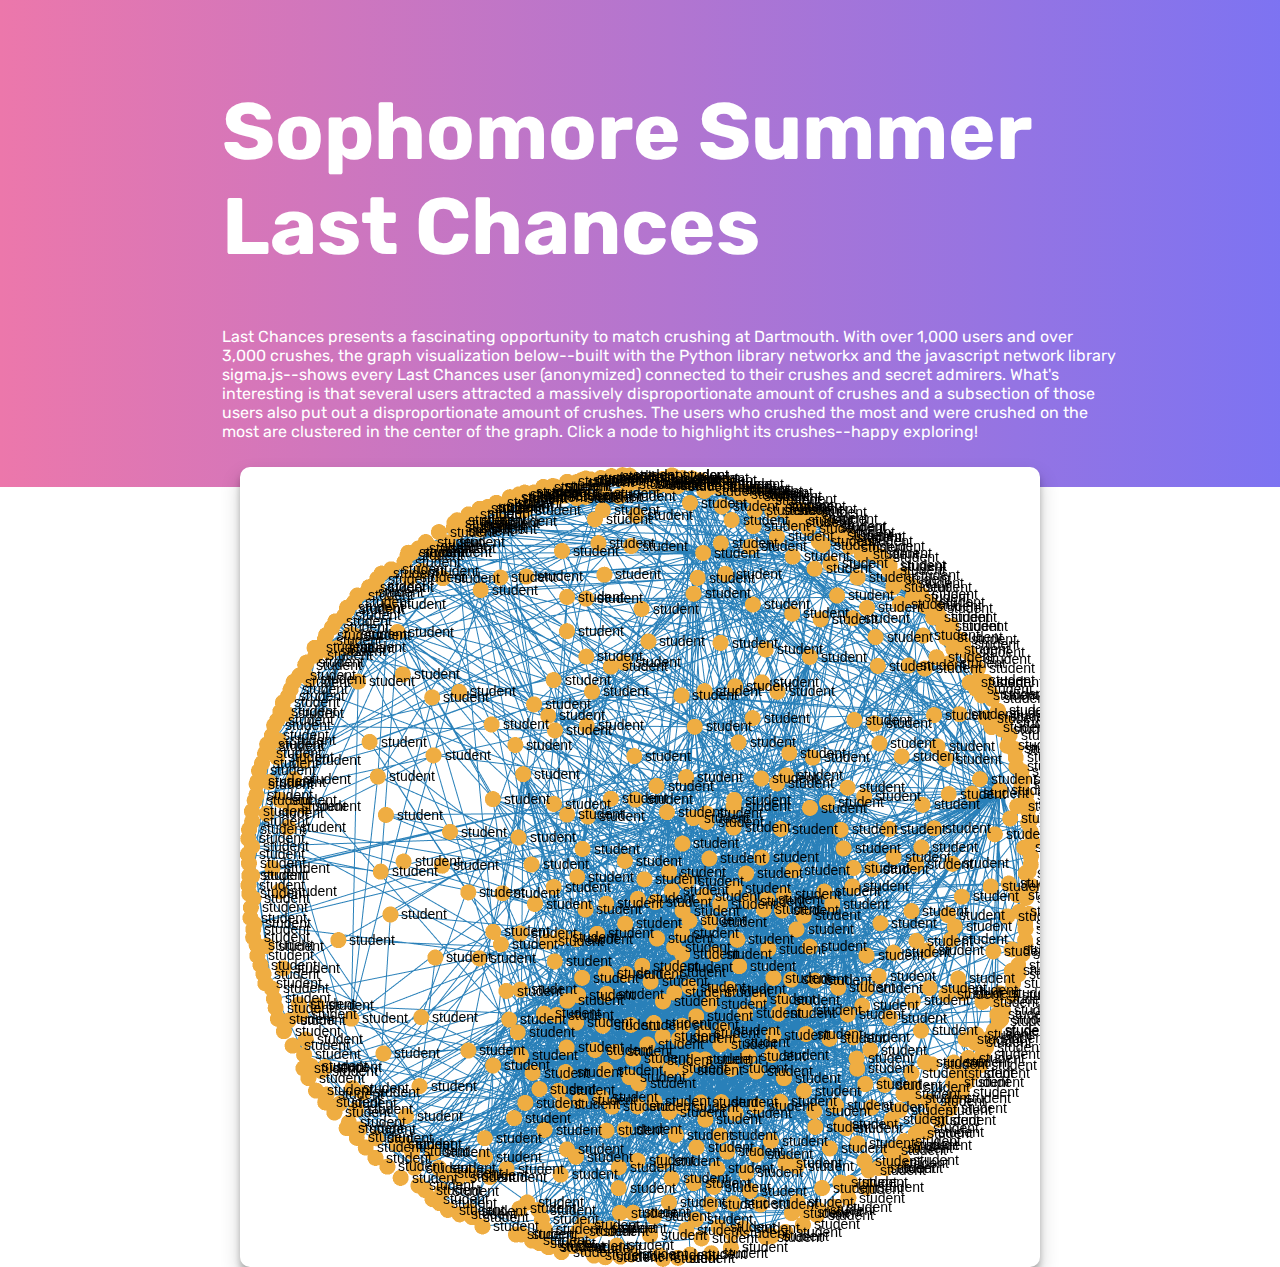
==== lastchances/index.html @ 1f5698d8 "last chances graphviz" ====
<!doctype html>
<html class="no-js" lang="">
    <head>
        <meta charset="utf-8">
        <meta http-equiv="x-ua-compatible" content="ie=edge">
        <title>LS17X</title>
        <meta name="description" content="">
        <meta name="viewport" content="width=device-width, initial-scale=1">

        <link rel="apple-touch-icon" href="apple-touch-icon.png">
        <!-- Place favicon.ico in the root directory -->

        <link rel="stylesheet" href="main.css">
        <link href="https://fonts.googleapis.com/css?family=Lora:700|Rubik" rel="stylesheet">
        <link rel="stylesheet" href="https://cdnjs.cloudflare.com/ajax/libs/animate.css/3.5.2/animate.min.css">

        <script src="sigma.min.js"></script>
        <script src="sigma.parsers.gexf.min.js"></script>

        <script src="https://code.jquery.com/jquery-1.12.0.min.js"></script>
        <script>window.jQuery || document.write('<script src="js/vendor/jquery-1.12.0.min.js"><\/script>')</script>
    </head>
    <body>
        <!--[if lt IE 8]>
            <p class="browserupgrade">You are using an <strong>outdated</strong> browser. Please <a href="http://browsehappy.com/">upgrade your browser</a> to improve your experience.</p>
        <![endif]-->

        <!-- Add your site or application content here -->

        <div class="ls-header">
          <div class="ls-text-wrapper">
            <h1 class="ls-title">
              Sophomore Summer Last Chances
            </h1>
            <p class="ls-blurb">
              Last Chances presents a fascinating opportunity to match crushing at Dartmouth.
              With over 1,000 users and over 3,000 crushes, the graph visualization below--built with the Python library networkx and the javascript network library sigma.js--shows every
              Last Chances user (anonymized) connected to their crushes and secret admirers. What's interesting is that several users attracted a massively disproportionate amount of crushes and a subsection of those users also put out a disproportionate amount of crushes. The users who crushed the most and were crushed on the most are clustered in the center of the graph. Click a node to highlight its crushes--happy exploring!
            </p>
          </div>
        </div>


        <div class="card-wrapper">
          <div class="card">
            <div id="sigma-container">
              
            </div>
          </div>
        </div>

        <script type="text/javascript" src="ls.js"></script>

        <!-- Google Analytics: change UA-XXXXX-X to be your site's ID. -->
        <script>
            (function(b,o,i,l,e,r){b.GoogleAnalyticsObject=l;b[l]||(b[l]=
            function(){(b[l].q=b[l].q||[]).push(arguments)});b[l].l=+new Date;
            e=o.createElement(i);r=o.getElementsByTagName(i)[0];
            e.src='https://www.google-analytics.com/analytics.js';
            r.parentNode.insertBefore(e,r)}(window,document,'script','ga'));
            ga('create','UA-XXXXX-X','auto');ga('send','pageview');
        </script>
    </body>
</html>
---- lastchances/main.css ----
body {
	margin: 0;
}

.ls-header {
	width: 100%;
	display: flex;
	justify-content: center;
	align-items: center;
	padding: 30px;
  	background-image: linear-gradient(to right, #ec77ab 0%, #7873f5 100%);
  	z-index: 0;
}

.ls-text-wrapper {
	flex-basis: 70%;
	font-family: 'Rubik', sans-serif;
	color: white;
}

.ls-title {
	font-size: 80px;
}

.card-wrapper {
	display: flex;
	justify-content: center;
	width: 100%;
	z-index: 1;
}

.card {
	box-shadow: 0 10px 20px rgba(0,0,0,0.19), 0 6px 6px rgba(0,0,0,0.23);
	border-radius: 10px;
	width: 800px;
	height: 800px;
	margin-top: -20px;
	background-color: white;
}

#sigma-container {
	width: 800px;
	height: 800px;
	position: absolute;
}
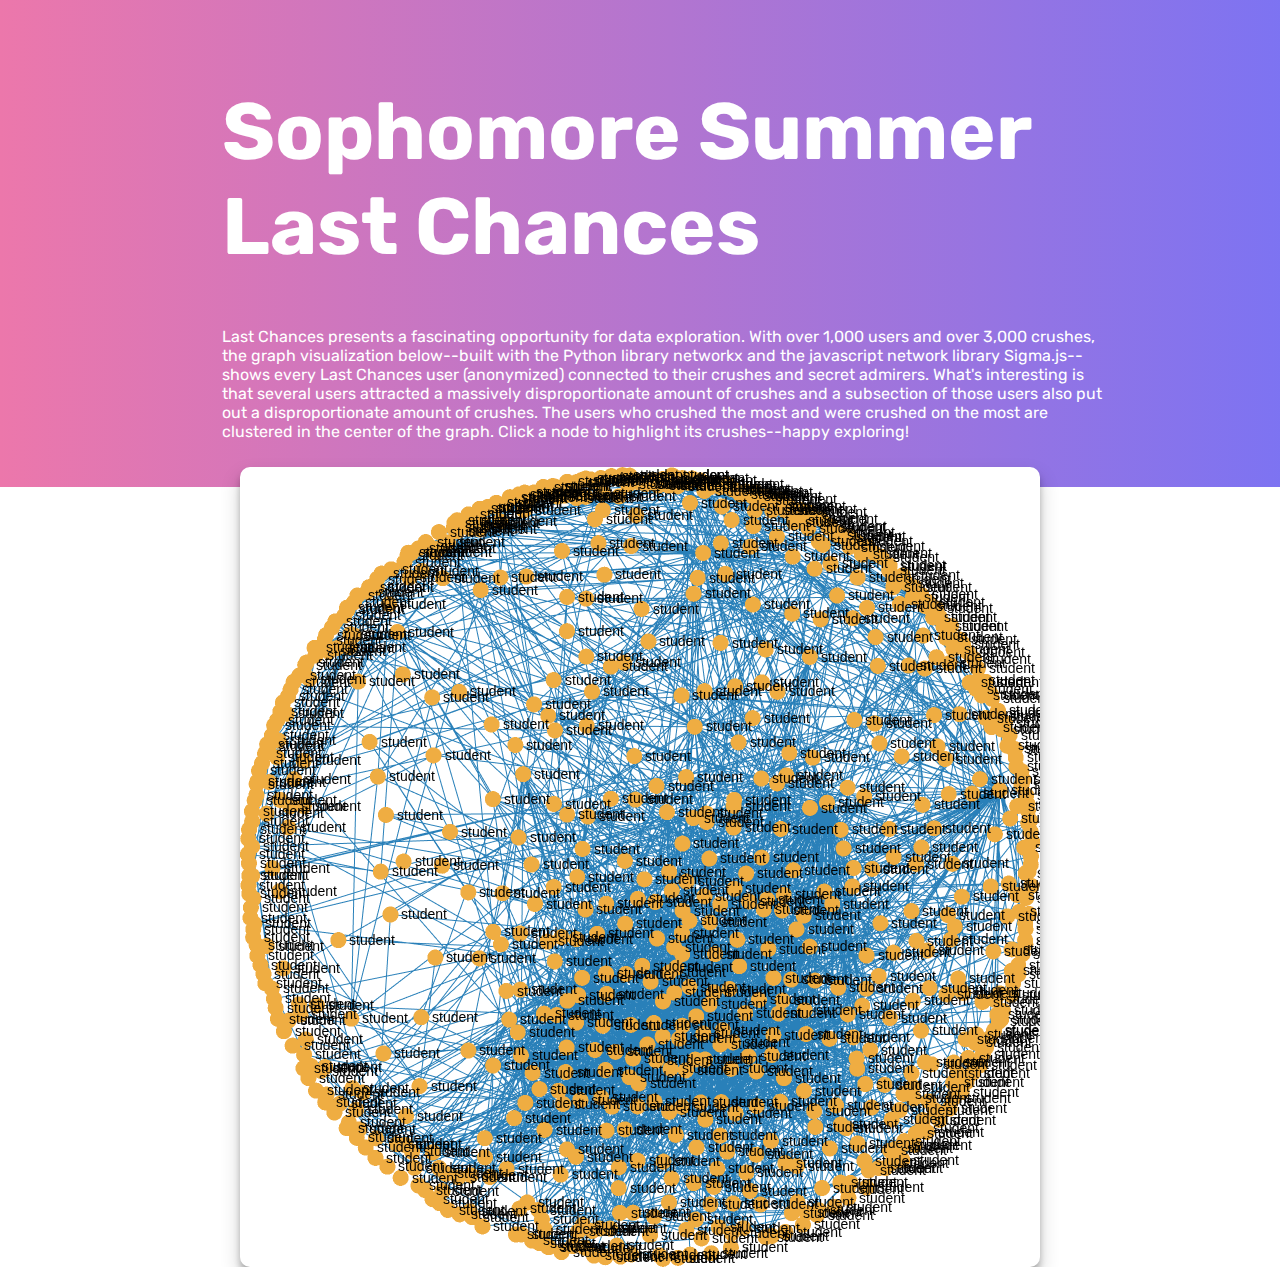
==== commit af469345: "fix some text" ====
--- a/lastchances/index.html
+++ b/lastchances/index.html
@@ -33,8 +33,8 @@
               Sophomore Summer Last Chances
             </h1>
             <p class="ls-blurb">
-              Last Chances presents a fascinating opportunity to match crushing at Dartmouth.
-              With over 1,000 users and over 3,000 crushes, the graph visualization below--built with the Python library networkx and the javascript network library sigma.js--shows every
+              Last Chances presents a fascinating opportunity for data exploration.
+              With over 1,000 users and over 3,000 crushes, the graph visualization below--built with the Python library networkx and the javascript network library Sigma.js--shows every
               Last Chances user (anonymized) connected to their crushes and secret admirers. What's interesting is that several users attracted a massively disproportionate amount of crushes and a subsection of those users also put out a disproportionate amount of crushes. The users who crushed the most and were crushed on the most are clustered in the center of the graph. Click a node to highlight its crushes--happy exploring!
             </p>
           </div>
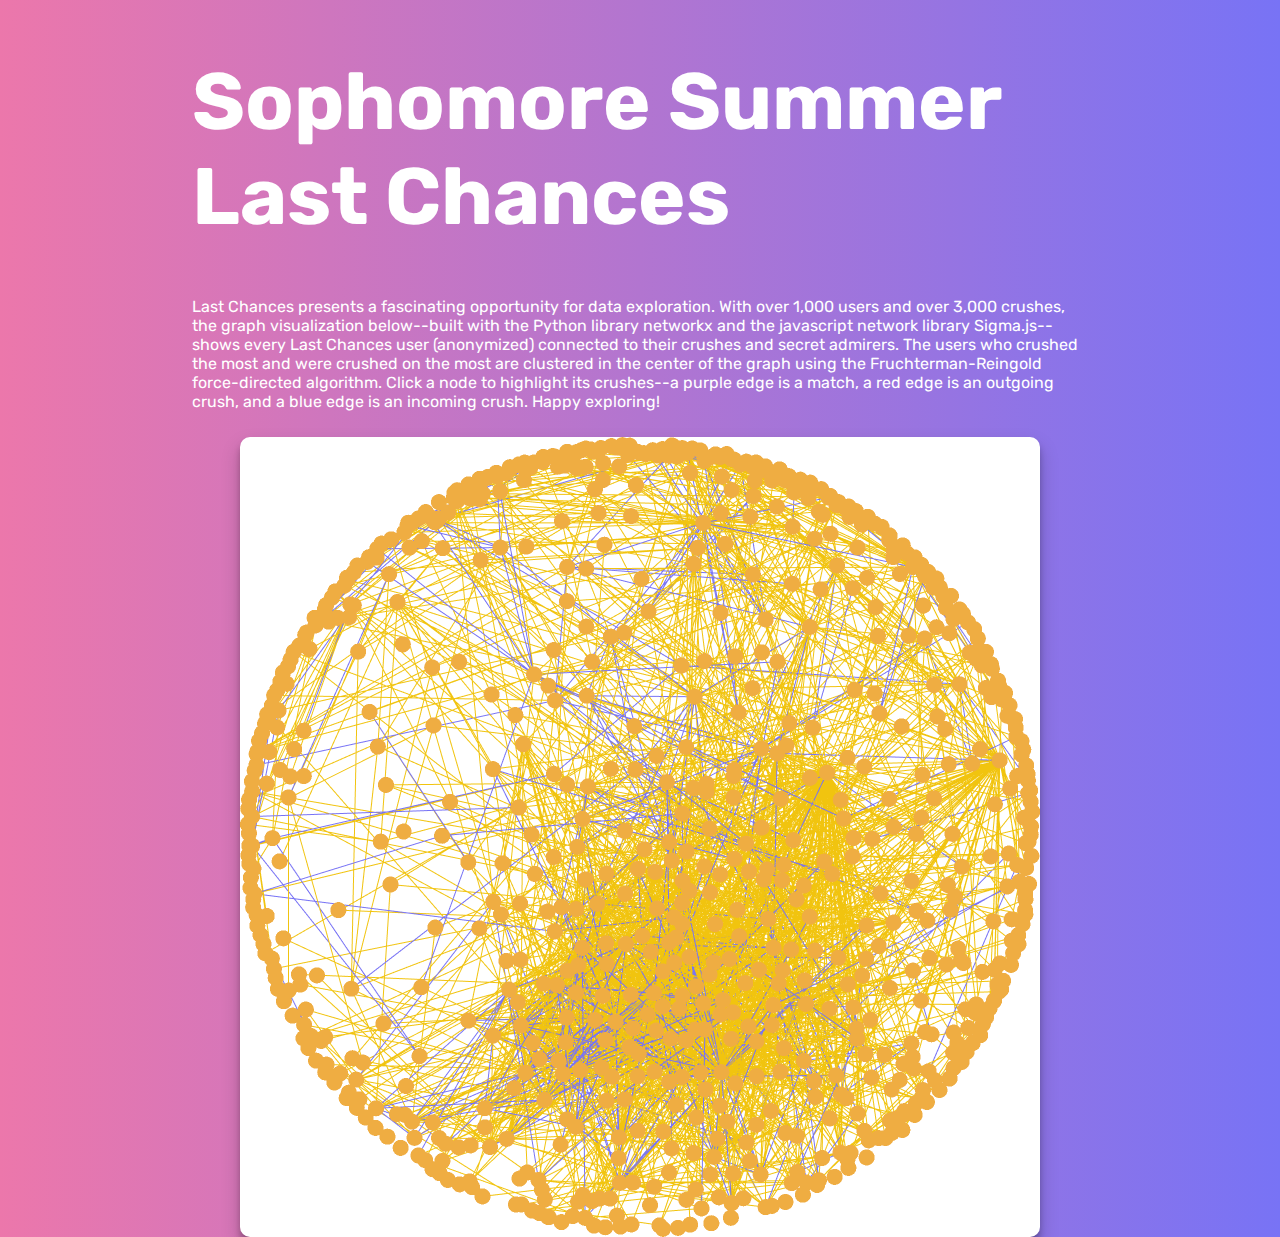
==== commit 8d246032: "add link, add colors to graph :D" ====
--- a/lastchances/index.html
+++ b/lastchances/index.html
@@ -35,7 +35,7 @@
             <p class="ls-blurb">
               Last Chances presents a fascinating opportunity for data exploration.
               With over 1,000 users and over 3,000 crushes, the graph visualization below--built with the Python library networkx and the javascript network library Sigma.js--shows every
-              Last Chances user (anonymized) connected to their crushes and secret admirers. What's interesting is that several users attracted a massively disproportionate amount of crushes and a subsection of those users also put out a disproportionate amount of crushes. The users who crushed the most and were crushed on the most are clustered in the center of the graph. Click a node to highlight its crushes--happy exploring!
+              Last Chances user (anonymized) connected to their crushes and secret admirers. The users who crushed the most and were crushed on the most are clustered in the center of the graph using the Fruchterman-Reingold force-directed algorithm. Click a node to highlight its crushes--a purple edge is a match, a red edge is an outgoing crush, and a blue edge is an incoming crush. Happy exploring!
             </p>
           </div>
         </div>
--- a/lastchances/main.css
+++ b/lastchances/main.css
@@ -1,5 +1,7 @@
 body {
 	margin: 0;
+	background-image: linear-gradient(to right, #ec77ab 0%, #7873f5 100%);
+	background-size: cover;
 }
 
 .ls-header {
@@ -7,9 +9,8 @@
 	display: flex;
 	justify-content: center;
 	align-items: center;
-	padding: 30px;
-  	background-image: linear-gradient(to right, #ec77ab 0%, #7873f5 100%);
   	z-index: 0;
+  	margin-bottom: 10px;
 }
 
 .ls-text-wrapper {
@@ -34,7 +35,6 @@
 	border-radius: 10px;
 	width: 800px;
 	height: 800px;
-	margin-top: -20px;
 	background-color: white;
 }
 
@@ -42,4 +42,30 @@
 	width: 800px;
 	height: 800px;
 	position: absolute;
+}
+
+@media (max-width: 800px) {
+	.card {
+		box-shadow: 0 10px 20px rgba(0,0,0,0.19), 0 6px 6px rgba(0,0,0,0.23);
+		border-radius: 10px;
+		width: 325px;
+		height: 325px;
+		margin-top: -20px;
+		background-color: white;
+	}
+
+	#sigma-container {
+		width: 325px;
+		height: 325px;
+		position: absolute;
+	}
+
+	.ls-title {
+		font-size: 50px;
+	}
+
+	.ls-header {
+		padding-left: 0;
+		padding-right: 0;
+	}
 }